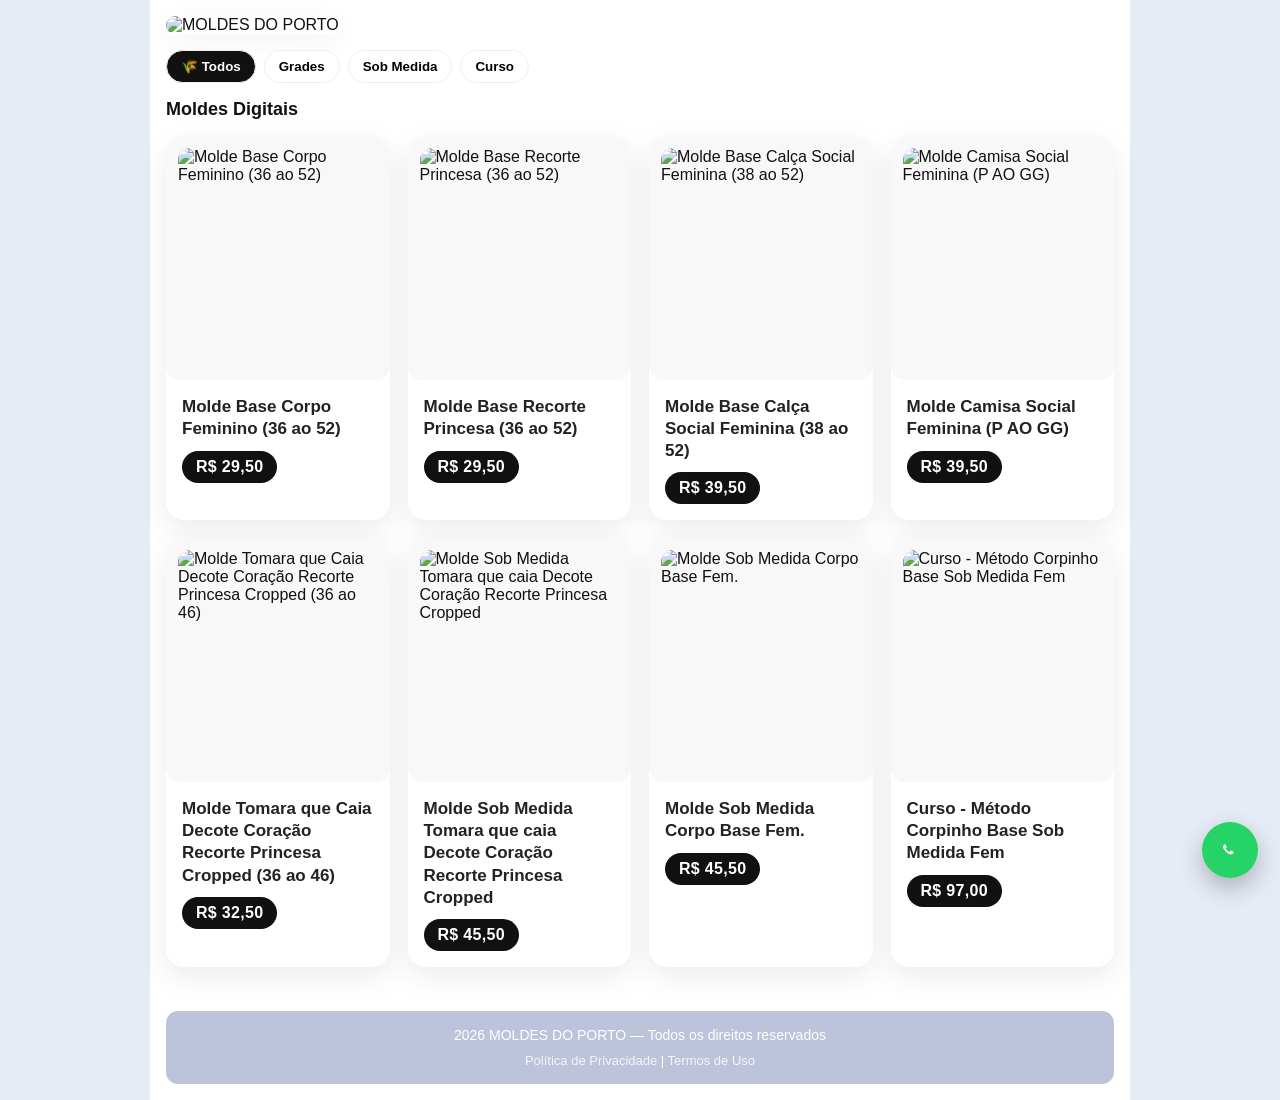
==== index.html @ 5638d552 "Add files via upload" ====
<!DOCTYPE html>
<html lang="pt-BR">
<head>
  <meta charset="utf-8" />
  <meta name="viewport" content="width=device-width,initial-scale=1" />
  <title>MOLDES DO PORTO</title>
  <meta name="description" content="MOLDES DO PORTO — Moda  feminina.">
  <link rel="stylesheet" href="style.css">
</head>

<body>

  <div class="wrap">

    
      
      
      <!-- FACHADA -->
    <header class="fachada" role="banner">
      <img src="imagens/fachada.jpg" class="fachada-img" alt="MOLDES DO PORTO">
    </header>

    <!-- MENU CATEGORIAS -->
    <nav class="menu" role="navigation" aria-label="Categorias">
      <ul>
        <li><button class="menu-btn active" data-cat="all">🌾 Todos</button></li>
        <li><button class="menu-btn" data-cat="Grades">Grades</button></li>
        <li><button class="menu-btn" data-cat="Sob Medida">Sob Medida</button></li>
         <li><button class="menu-btn" data-cat="Curso">Curso</button></li>
        
      </ul>
    </nav>

    

    <!-- LISTAGEM -->
    <main>
      <h2 class="section-title">Moldes Digitais</h2>

      <section id="prodGrid" class="grid"></section>

      <div id="emptyState" class="empty-state" hidden>
        Nenhum produto encontrado.
      </div>

      <nav id="pagination" class="pagination"></nav>
    </main>

    <!-- FOOTER -->
    <footer class="site-footer">

   <span id="ano"></span> MOLDES DO PORTO — Todos os direitos reservados

  <div class="footer-links">
    <a href="politica.html">Política de Privacidade</a>
    <span>|</span>
    <a href="termos.html">Termos de Uso</a>
  </div>

</footer>
  </div>

 
  <!-- BOTÕES FLUTUANTES -->
  
  <button id="waFab" class="whatsapp-fab" aria-label="Abrir WhatsApp">
  <svg viewBox="0 0 32 32" aria-hidden="true">
    <path fill="currentColor"
      d="M19.11 17.53c-.27-.14-1.6-.79-1.85-.88-.25-.09-.43-.14-.61.14-.18.27-.7.88-.86 1.06-.16.18-.32.2-.59.07-.27-.14-1.15-.42-2.18-1.34-.8-.71-1.34-1.6-1.5-1.87-.16-.27-.02-.42.12-.55.13-.13.27-.32.41-.48.14-.16.18-.27.27-.45.09-.18.05-.34-.02-.48-.07-.14-.61-1.48-.84-2.02-.22-.53-.45-.46-.61-.47-.16-.01-.34-.01-.52-.01-.18 0-.48.07-.73.34-.25.27-.96.94-.96 2.3 0 1.36.99 2.67 1.13 2.85.14.18 1.95 2.98 4.73 4.18.66.28 1.17.45 1.57.58.66.21 1.27.18 1.75.11.53-.08 1.6-.65 1.83-1.28.23-.63.23-1.17.16-1.28-.07-.11-.25-.18-.52-.32z"/>
  </svg>
</button>


  <script src="script.js" defer></script>
</body>
</html>
---- style.css ----
:root {
  --bg:#fbfaf8;
  --card:#ffffff;
  --text:#111;
  --muted:#6b6b6b;
  --radius:12px;
  --shadow:0 8px 30px rgba(0,0,0,.06);
  --max:980px;
}

/* RESET */
* { box-sizing:border-box; }
body {
  margin:0;
  font-family: Inter, Arial, sans-serif;
  background:#E5ECF6;
  color:var(--text);
}

/* LAYOUT */
.wrap {
  max-width:var(--max);
  margin:auto;
  padding:16px;
background: #FFFFFF;
}

/* FACHADA */
.fachada-img {
  width:100%;
  max-height:220px;
  object-fit:cover;
  border-radius:var(--radius);
  box-shadow:var(--shadow);
}

/* MENU */
.menu {
  position:sticky;
  top:8px;
  z-index:10;
  margin:12px 0;
}
.menu ul {
  display:flex;
  gap:8px;
  list-style:none;
  padding:0;
  overflow-x:auto;
}
.menu-btn {
  border:1px solid #eee;
  background:#fff;
  padding:8px 14px;
  border-radius:999px;
  cursor:pointer;
  font-weight:600;
}
.menu-btn.active {
  background:#111;
  color:#fff;
}

/* BUSCA */
.controls {
  margin:14px 0;
}
.controls input {
  width:100%;
  padding:10px 14px;
  border-radius:999px;
  border:1px solid #e0e0e0;
}
.result-meta {
  font-size:14px;
  margin-top:6px;
  color:var(--muted);
}

/* GRID */
.section-title {
  font-size:18px;
  margin:16px 0;
}
.grid {
  display:grid;
  grid-template-columns:repeat(auto-fit,minmax(220px,1fr));
  gap:18px;
}
.card {
  background:#fff;
  border-radius:var(--radius);
  box-shadow:var(--shadow);
  overflow:hidden;
  display:flex;
  flex-direction:column;
  cursor:pointer;
}
.card img {
  width:100%;
  height:160px;
  object-fit:cover;
}
.card-body {
  padding:12px;
}
.price {
  color:var(--muted);
  font-weight:700;
}

/* PAGINAÇÃO */
.pagination {
  display:flex;
  justify-content:center;
  gap:8px;
  margin:20px 0;
}
.page-btn {
  padding:8px 12px;
  border-radius:8px;
  border:1px solid #eee;
  background:#fff;
  cursor:pointer;
}
.page-btn.active {
  background:#111;
  color:#fff;
}

/* FOOTER */
.site-footer {
  text-align:center;
  font-size:14px;
  padding:16px 0;
  color:#fff;
  background:#BCC3DB;
  border-radius:var(--radius);
  margin-top:24px;
}

/* CARRINHO */
.cart-panel {
  position:fixed;
  top:0;
  right:0;
  width:360px;
  max-width:100%;
  height:100vh;
  background:#fff;
  box-shadow:-10px 0 30px rgba(0,0,0,.15);
  padding:16px;
  transform:translateX(100%);
  transition:.3s;
  z-index:999;
}
.cart-panel[aria-hidden="false"] {
  transform:translateX(0);
}
.close-cart {
  position:absolute;
  top:10px;
  right:10px;
  background:none;
  border:none;
  font-size:22px;
  cursor:pointer;
}
.cart-items {
  margin-top:40px;
}
.cart-footer {
  margin-top:auto;
}
.cart-count {
  background:red;
  color:#fff;
  border-radius:50%;
  padding:2px 6px;
  font-size:12px;
}

/* BOTÕES FLUTUANTES */
.whatsapp-fab {
  position:fixed;
  right:18px;
  bottom:18px;
  width:64px;
  height:64px;
  border-radius:50%;
  border:none;
  background:#25d366;
  font-size:26px;
  cursor:pointer;
}
.cart-fab {
  position:fixed;
  right:22px;
  bottom:100px;
  width:56px;
  height:56px;
  border-radius:50%;
  border:none;
  background:#111;
  color:#fff;
  cursor:pointer;
}

/* MOBILE */
@media(max-width:600px){
  .fachada-img{max-height:160px;}
}

/* =========================
   PÁGINA DO PRODUTO
   ========================= */

.product-page {
  display: grid;
  grid-template-columns: minmax(0, 520px) 1fr;
  gap: 40px;
  background: #fff;
  padding: 32px;
  border-radius: 16px;
  box-shadow: 0 12px 40px rgba(0,0,0,0.06);
}

/* GALERIA */
.product-gallery {
  width: 100%;
}

.zoom-wrapper {
  width: 100%;
  max-height: 520px;
  overflow: hidden;
  border-radius: 14px;
  background: #f6f6f6;
  display: flex;
  align-items: center;
  justify-content: center;
}

.zoom-wrapper img {
  width: 100%;
  height: 100%;
  object-fit: contain;
  cursor: zoom-in;
}

/* MINIATURAS */
.mini-thumbs {
  display: flex;
  gap: 10px;
  margin-top: 12px;
}

.mini-thumbs img {
  width: 70px;
  height: 70px;
  object-fit: cover;
  border-radius: 10px;
  cursor: pointer;
  opacity: 0.7;
  border: 2px solid transparent;
}

.mini-thumbs img.active {
  opacity: 1;
  border-color: #000;
}

/* INFO DO PRODUTO */
.product-info h1 {
  font-size: 20px;
  margin-bottom: 10px;
}

.price-row {
  display: flex;
  align-items: center;
  gap: 12px;
  margin-bottom: 14px;
}

.price-current {
  font-size: 20px;
  font-weight: 800;
}

.product-info p {
  line-height: 1.5;
  margin-bottom: 15px;
    text-align: justify;
}

/* RESPONSIVO */
@media (max-width: 900px) {
  .product-page {
    grid-template-columns: 1fr;
    padding: 20px;
  }

  .zoom-wrapper {
    max-height: 350px;
  }

  .mini-thumbs {
    justify-content: center;
  }
}

.zoom-wrapper img {
  transition: transform .45s ease, filter .45s ease;
}

.zoom-wrapper:hover img {
  transform: scale(1.06);
  filter: brightness(1.05);
}

.mini-thumbs img {
  transition: transform .25s ease, box-shadow .25s ease, opacity .25s ease;
}

.mini-thumbs img:hover {
  transform: translateY(-4px) scale(1.05);
  box-shadow: 0 10px 20px rgba(0,0,0,.15);
  opacity: 1;
}

.btn {
    background:#111;

  color: #fff;
  padding: 14px 22px;
  border-radius: 999px;
  border: none;
  font-weight: 600;
  cursor: pointer;
  transition: transform .3s ease, box-shadow .3s ease, background .3s ease;
  box-shadow: 0 10px 25px rgba(0,0,0,.25);
}
.btn:hover {
  transform: translateY(-3px);
  box-shadow: 0 16px 35px rgba(0,0,0,.35);
    background:linear-gradient(135deg,#1f7a4d,#0f5132);

}
.btn:active {
  transform: translateY(1px) scale(.98);
  box-shadow: 0 6px 15px rgba(0,0,0,.25);
}
.whatsapp-fab {
  position: fixed;
  right: 22px;
  bottom: 22px;
  width: 62px;
  height: 62px;
  border-radius: 50%;
  background: linear-gradient(135deg, #25D366, #1ebe5d);
  color: #fff;
  border: none;
  display: flex;
  align-items: center;
  justify-content: center;
  cursor: pointer;
  box-shadow: 0 12px 30px rgba(0,0,0,.35);
  transition: transform .3s ease, box-shadow .3s ease;
  z-index: 999;
}

.whatsapp-fab svg {
  width: 30px;
  height: 30px;
}

.whatsapp-fab:hover {
  transform: translateY(-4px) scale(1.05);
  box-shadow: 0 18px 40px rgba(0,0,0,.45);
}

.whatsapp-fab:active {
  transform: scale(.95);
}
.zoom-wrapper {
  cursor: zoom-in;
}
.zoom-wrapper img {
  pointer-events: auto;
}
.zoom-wrapper::after {
  content: "🔍";
  position: absolute;
  right: 14px;
  bottom: 14px;
  background: rgba(0,0,0,.6);
  color: #fff;
  padding: 6px 8px;
  border-radius: 50%;
  font-size: 14px;
  opacity: 0;
  transition: opacity .2s ease;
}

.zoom-wrapper:hover::after {
  opacity: 1;
}

.zoom-wrapper {
  overflow: visible; /* importante */
}

#mainProductImg {
  cursor: zoom-in;
  user-select: none;
}

#waFab {
  width:56px;
  height:56px;
  border-radius:50%;
  background:#25D366;
  display:flex;
  align-items:center;
  justify-content:center;
  font-size:26px;
  box-shadow:0 10px 25px rgba(0,0,0,.25);
  transition:transform .2s ease, box-shadow .2s ease;
}

#waFab:hover {
  transform:scale(1.08);
  box-shadow:0 16px 40px rgba(0,0,0,.35);
}
/* ===== ZOOM POR HOVER (DESKTOP) ===== */
.zoom-hover {
  position: relative;
  overflow: hidden;
  cursor: zoom-in;
}

.zoom-hover img {
  width: 100%;
  transition: transform .35s ease-out;
  will-change: transform;
}



@media (hover: hover) and (pointer: fine) {
  .zoom-hover:hover img {
    transform: scale(2);
  }
}
/* =========================
   CARD PRODUTO PREMIUM
========================= */

.card {
  background:#fff;
  border-radius:18px;
  overflow:hidden;
  box-shadow:0 10px 30px rgba(0,0,0,.08);
  transition:.25s ease;
}


.card:hover {
  transform:translateY(-5px);
  box-shadow:0 18px 40px rgba(0,0,0,.14);
}


.card-link {
  text-decoration:none !important;
  color:inherit !important;
}



/* imagem */

.card .zoom-wrapper {
  background:#f8f8f8;
  padding:12px;
}


.card img {
  width:100%;
  height:220px;
  object-fit:contain;
  border-radius:12px;
}



/* corpo */

.card-body {

  padding:16px;

  display:flex;
  flex-direction:column;
  gap:10px;

}



/* nome do molde */

.card-body strong {

  font-size:17px;
  line-height:1.3;

  color:#222;

  font-weight:700;

  min-height:45px;

}



/* preço */

.price {

  display:inline-flex;
  width:max-content;

  background:#111;
  color:white;

  padding:7px 14px;

  border-radius:30px;

  font-size:16px;

  font-weight:700;

  letter-spacing:.3px;

}



/* remove azul do link */

.card a,
.card a:visited {

 color:#222;
 text-decoration:none;

}
.footer-links {

  margin-top:10px;
  font-size:13px;

}


.footer-links a {

  color:#fff;
  text-decoration:none;
  opacity:.85;

}


.footer-links a:hover {

  opacity:1;
  text-decoration:underline;

}
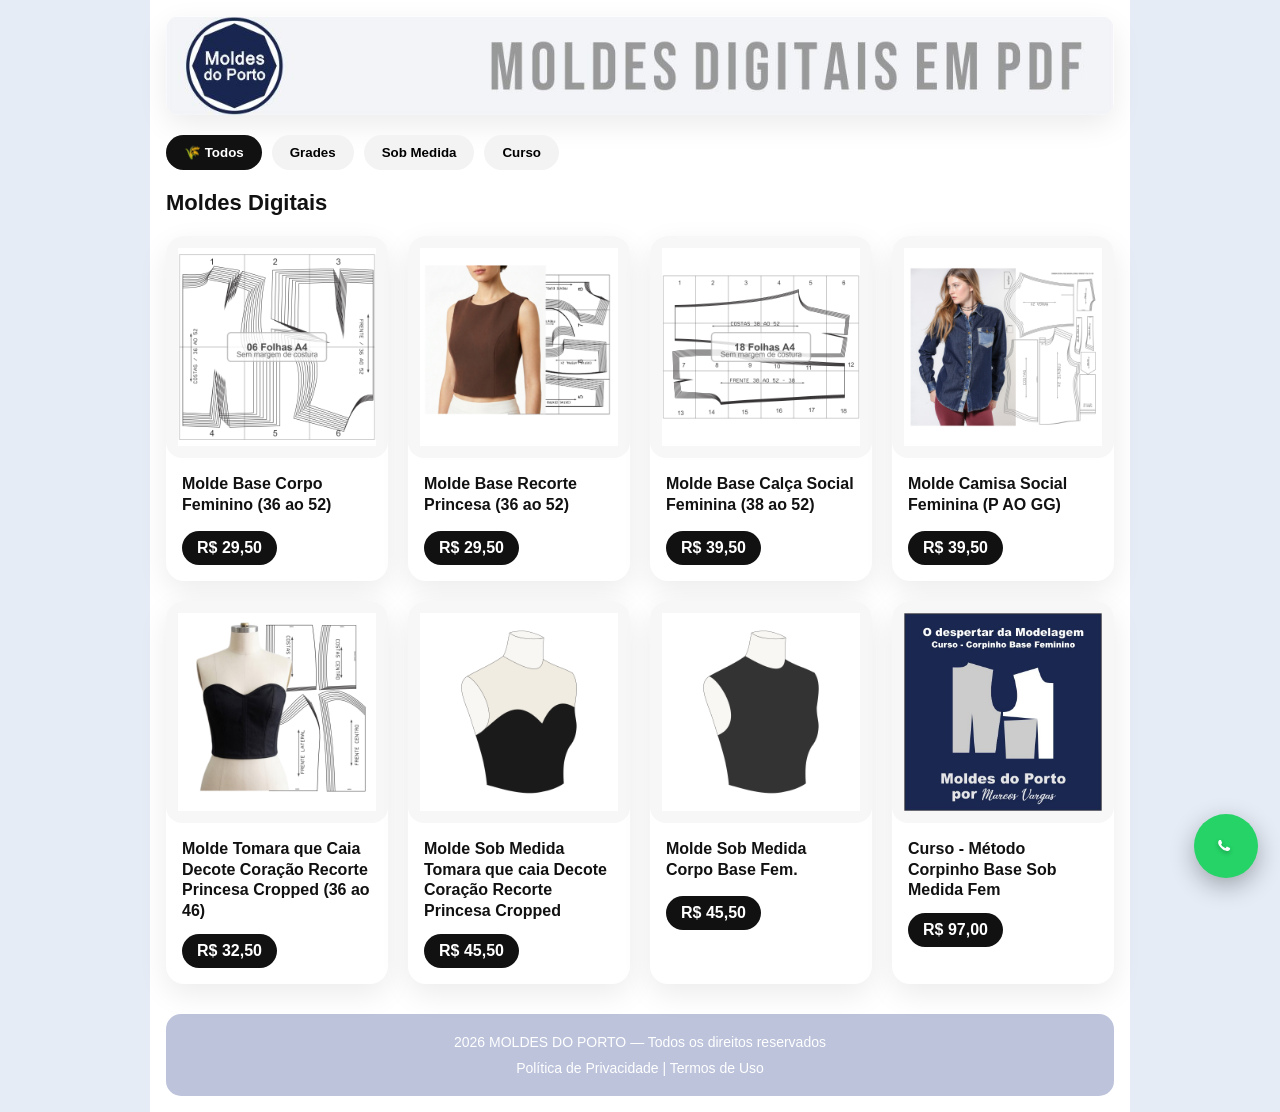
==== commit a71024c9: "Add files via upload" ====
--- a/index.html
+++ b/index.html
@@ -63,13 +63,17 @@
  
   <!-- BOTÕES FLUTUANTES -->
   
-  <button id="waFab" class="whatsapp-fab" aria-label="Abrir WhatsApp">
-  <svg viewBox="0 0 32 32" aria-hidden="true">
-    <path fill="currentColor"
-      d="M19.11 17.53c-.27-.14-1.6-.79-1.85-.88-.25-.09-.43-.14-.61.14-.18.27-.7.88-.86 1.06-.16.18-.32.2-.59.07-.27-.14-1.15-.42-2.18-1.34-.8-.71-1.34-1.6-1.5-1.87-.16-.27-.02-.42.12-.55.13-.13.27-.32.41-.48.14-.16.18-.27.27-.45.09-.18.05-.34-.02-.48-.07-.14-.61-1.48-.84-2.02-.22-.53-.45-.46-.61-.47-.16-.01-.34-.01-.52-.01-.18 0-.48.07-.73.34-.25.27-.96.94-.96 2.3 0 1.36.99 2.67 1.13 2.85.14.18 1.95 2.98 4.73 4.18.66.28 1.17.45 1.57.58.66.21 1.27.18 1.75.11.53-.08 1.6-.65 1.83-1.28.23-.63.23-1.17.16-1.28-.07-.11-.25-.18-.52-.32z"/>
-  </svg>
+ <button id="waFab" class="whatsapp-fab" aria-label="Abrir WhatsApp">
+
+<svg viewBox="0 0 32 32" aria-hidden="true">
+
+<path 
+fill="#ffffff"
+d="M19.11 17.53c-.27-.14-1.6-.79-1.85-.88-.25-.09-.43-.14-.61.14-.18.27-.7.88-.86 1.06-.16.18-.32.2-.59.07-.27-.14-1.15-.42-2.18-1.34-.8-.71-1.34-1.6-1.5-1.87-.16-.27-.02-.42.12-.55.13-.13.27-.32.41-.48.14-.16.18-.27.27-.45.09-.18.05-.34-.02-.48-.07-.14-.61-1.48-.84-2.02-.22-.53-.45-.46-.61-.47-.16-.01-.34-.01-.52-.01-.18 0-.48.07-.73.34-.25.27-.96.94-.96 2.3 0 1.36.99 2.67 1.13 2.85.14.18 1.95 2.98 4.73 4.18.66.28 1.17.45 1.57.58.66.21 1.27.18 1.75.11.53-.08 1.6-.65 1.83-1.28.23-.63.23-1.17.16-1.28-.07-.11-.25-.18-.52-.32z"/>
+
+</svg>
+
 </button>
-
 
   <script src="script.js" defer></script>
 </body>
--- a/style.css
+++ b/style.css
@@ -1,585 +1,617 @@
-:root {
-  --bg:#fbfaf8;
-  --card:#ffffff;
-  --text:#111;
-  --muted:#6b6b6b;
-  --radius:12px;
-  --shadow:0 8px 30px rgba(0,0,0,.06);
-  --max:980px;
-}
-
-/* RESET */
-* { box-sizing:border-box; }
-body {
-  margin:0;
-  font-family: Inter, Arial, sans-serif;
-  background:#E5ECF6;
-  color:var(--text);
-}
-
-/* LAYOUT */
-.wrap {
-  max-width:var(--max);
-  margin:auto;
-  padding:16px;
-background: #FFFFFF;
-}
-
-/* FACHADA */
-.fachada-img {
-  width:100%;
-  max-height:220px;
-  object-fit:cover;
-  border-radius:var(--radius);
-  box-shadow:var(--shadow);
-}
-
-/* MENU */
-.menu {
-  position:sticky;
-  top:8px;
-  z-index:10;
-  margin:12px 0;
-}
-.menu ul {
-  display:flex;
-  gap:8px;
-  list-style:none;
-  padding:0;
-  overflow-x:auto;
-}
-.menu-btn {
-  border:1px solid #eee;
-  background:#fff;
-  padding:8px 14px;
-  border-radius:999px;
-  cursor:pointer;
-  font-weight:600;
-}
-.menu-btn.active {
-  background:#111;
-  color:#fff;
-}
-
-/* BUSCA */
-.controls {
-  margin:14px 0;
-}
-.controls input {
-  width:100%;
-  padding:10px 14px;
-  border-radius:999px;
-  border:1px solid #e0e0e0;
-}
-.result-meta {
-  font-size:14px;
-  margin-top:6px;
-  color:var(--muted);
-}
-
-/* GRID */
-.section-title {
-  font-size:18px;
-  margin:16px 0;
-}
-.grid {
-  display:grid;
-  grid-template-columns:repeat(auto-fit,minmax(220px,1fr));
-  gap:18px;
-}
-.card {
-  background:#fff;
-  border-radius:var(--radius);
-  box-shadow:var(--shadow);
-  overflow:hidden;
-  display:flex;
-  flex-direction:column;
-  cursor:pointer;
-}
-.card img {
-  width:100%;
-  height:160px;
-  object-fit:cover;
-}
-.card-body {
-  padding:12px;
-}
-.price {
-  color:var(--muted);
-  font-weight:700;
-}
-
-/* PAGINAÇÃO */
-.pagination {
-  display:flex;
-  justify-content:center;
-  gap:8px;
-  margin:20px 0;
-}
-.page-btn {
-  padding:8px 12px;
-  border-radius:8px;
-  border:1px solid #eee;
-  background:#fff;
-  cursor:pointer;
-}
-.page-btn.active {
-  background:#111;
-  color:#fff;
-}
-
-/* FOOTER */
-.site-footer {
-  text-align:center;
-  font-size:14px;
-  padding:16px 0;
-  color:#fff;
-  background:#BCC3DB;
-  border-radius:var(--radius);
-  margin-top:24px;
-}
-
-/* CARRINHO */
-.cart-panel {
-  position:fixed;
-  top:0;
-  right:0;
-  width:360px;
-  max-width:100%;
-  height:100vh;
-  background:#fff;
-  box-shadow:-10px 0 30px rgba(0,0,0,.15);
-  padding:16px;
-  transform:translateX(100%);
-  transition:.3s;
-  z-index:999;
-}
-.cart-panel[aria-hidden="false"] {
-  transform:translateX(0);
-}
-.close-cart {
-  position:absolute;
-  top:10px;
-  right:10px;
-  background:none;
-  border:none;
-  font-size:22px;
-  cursor:pointer;
-}
-.cart-items {
-  margin-top:40px;
-}
-.cart-footer {
-  margin-top:auto;
-}
-.cart-count {
-  background:red;
-  color:#fff;
-  border-radius:50%;
-  padding:2px 6px;
-  font-size:12px;
-}
-
-/* BOTÕES FLUTUANTES */
-.whatsapp-fab {
-  position:fixed;
-  right:18px;
-  bottom:18px;
-  width:64px;
-  height:64px;
-  border-radius:50%;
-  border:none;
-  background:#25d366;
-  font-size:26px;
-  cursor:pointer;
-}
-.cart-fab {
-  position:fixed;
-  right:22px;
-  bottom:100px;
-  width:56px;
-  height:56px;
-  border-radius:50%;
-  border:none;
-  background:#111;
-  color:#fff;
-  cursor:pointer;
-}
-
-/* MOBILE */
+/* =========================
+   RESET
+========================= */
+
+*{
+ box-sizing:border-box;
+}
+
+body{
+ margin:0;
+ font-family:Arial, Helvetica, sans-serif;
+ background:#E5ECF6;
+ color:#111;
+}
+
+
+.wrap{
+ max-width:980px;
+ margin:auto;
+ padding:16px;
+ background:#fff;
+}
+
+
+
+/* =========================
+   FACHADA
+========================= */
+
+.fachada-img{
+
+ width:100%;
+ height:auto;
+ max-height:220px;
+ object-fit:cover;
+
+ border-radius:14px;
+
+ box-shadow:
+ 0 10px 30px rgba(0,0,0,.08);
+
+}
+
+
+
+/* =========================
+   MENU
+========================= */
+
+
+.menu{
+ position:sticky;
+ top:10px;
+ z-index:10;
+ margin:15px 0;
+}
+
+
+.menu ul{
+
+ display:flex;
+ gap:10px;
+
+ list-style:none;
+ padding:0;
+
+ overflow-x:auto;
+
+}
+
+
+.menu-btn{
+
+ border:0;
+ background:#f3f3f3;
+
+ padding:10px 18px;
+
+ border-radius:30px;
+
+ cursor:pointer;
+
+ font-weight:bold;
+
+ white-space:nowrap;
+
+}
+
+
+.menu-btn.active{
+
+ background:#111;
+ color:white;
+
+}
+
+
+
+/* =========================
+   TITULO
+========================= */
+
+
+.section-title{
+
+ font-size:22px;
+ margin:20px 0;
+
+}
+
+
+
+/* =========================
+   GRID PRODUTOS
+========================= */
+
+
+.grid{
+
+ display:grid;
+
+ grid-template-columns:
+ repeat(auto-fit,minmax(220px,1fr));
+
+ gap:20px;
+
+}
+
+
+
+.card{
+
+ background:white;
+
+ border-radius:18px;
+
+ overflow:hidden;
+
+ box-shadow:
+ 0 10px 30px rgba(0,0,0,.08);
+
+ transition:.25s;
+
+}
+
+
+
+.card:hover{
+
+ transform:translateY(-5px);
+
+}
+
+
+
+.card-link{
+
+ text-decoration:none;
+
+ color:#111;
+
+}
+
+
+
+.card img{
+
+ width:100%;
+ height:220px;
+
+ object-fit:contain;
+
+ background:#f7f7f7;
+
+ padding:12px;
+
+}
+
+
+
+.card-body{
+
+ padding:16px;
+
+}
+
+
+
+.card-body strong{
+
+ display:block;
+
+ font-size:16px;
+
+ line-height:1.3;
+
+ min-height:45px;
+
+}
+
+
+
+.price{
+
+ display:inline-block;
+
+ margin-top:12px;
+
+ background:#111;
+
+ color:#fff;
+
+ padding:8px 15px;
+
+ border-radius:30px;
+
+ font-weight:bold;
+
+}
+
+
+
+/* =========================
+   PAGINA PRODUTO
+========================= */
+
+
+.product-page{
+
+ display:grid;
+
+ grid-template-columns:
+ minmax(0,520px) 1fr;
+
+ gap:35px;
+
+ background:white;
+
+ padding:25px;
+
+ border-radius:18px;
+
+}
+
+
+
+.product-gallery{
+
+ width:100%;
+
+}
+
+
+
+.zoom-wrapper{
+
+ width:100%;
+
+ max-height:520px;
+
+ overflow:hidden;
+
+ background:#f6f6f6;
+
+ border-radius:16px;
+
+ display:flex;
+
+ align-items:center;
+
+ justify-content:center;
+
+}
+
+
+
+.zoom-wrapper img{
+
+ width:100%;
+
+ height:auto;
+
+ max-height:520px;
+
+ object-fit:contain;
+
+ transition:.3s;
+
+}
+
+
+
+.product-info h1{
+
+ font-size:22px;
+
+}
+
+
+
+.product-info p{
+
+ line-height:1.6;
+
+ text-align:justify;
+
+}
+
+
+
+.price-current{
+
+ font-size:24px;
+
+ font-weight:bold;
+
+ margin:15px 0;
+
+}
+
+
+
+/* =========================
+   MINIATURAS
+========================= */
+
+
+.mini-thumbs{
+
+ display:flex;
+
+ gap:10px;
+
+ flex-wrap:wrap;
+
+ margin-top:15px;
+
+}
+
+
+
+.mini-thumbs img{
+
+ width:70px;
+
+ height:70px;
+
+ object-fit:cover;
+
+ border-radius:10px;
+
+ cursor:pointer;
+
+ border:2px solid transparent;
+
+}
+
+
+
+.mini-thumbs img.active{
+
+ border-color:#111;
+
+}
+
+
+
+/* =========================
+   BOTAO
+========================= */
+
+
+.btn{
+
+ border:0;
+
+ background:#111;
+
+ color:white;
+
+ padding:14px 25px;
+
+ border-radius:30px;
+
+ font-size:16px;
+
+ font-weight:bold;
+
+ cursor:pointer;
+
+ transition:.25s;
+
+}
+
+
+
+.btn:hover{
+
+ background:#1f7a4d;
+
+ transform:translateY(-3px);
+
+}
+
+
+
+
+/* =========================
+   WHATSAPP FLUTUANTE PREMIUM
+========================= */
+
+.whatsapp-fab{
+
+ position:fixed;
+
+ right:22px;
+ bottom:22px;
+
+ width:64px;
+ height:64px;
+
+ border-radius:50%;
+
+ border:none;
+
+ background:#25D366;
+
+ color:white;
+
+ display:flex;
+
+ align-items:center;
+ justify-content:center;
+
+ cursor:pointer;
+
+ box-shadow:
+ 0 8px 25px rgba(0,0,0,.30);
+
+ z-index:999;
+
+ transition:.25s ease;
+
+}
+
+
+
+.whatsapp-fab svg{
+
+ width:34px;
+ height:34px;
+
+ filter:
+ drop-shadow(0 2px 2px rgba(0,0,0,.25));
+
+}
+
+
+
+.whatsapp-fab:hover{
+
+ transform:
+ translateY(-5px)
+ scale(1.08);
+
+ box-shadow:
+ 0 15px 35px rgba(0,0,0,.35);
+
+}
+
+
+
+.whatsapp-fab:active{
+
+ transform:
+ scale(.95);
+
+}
+
+
+
+/* animação discreta */
+
+@keyframes pulseWhats{
+
+0%{
+ box-shadow:
+ 0 0 0 0 rgba(37,211,102,.45);
+}
+
+
+70%{
+ box-shadow:
+ 0 0 0 14px rgba(37,211,102,0);
+}
+
+
+100%{
+ box-shadow:
+ 0 0 0 0 rgba(37,211,102,0);
+}
+
+}
+
+
+
+/* =========================
+   FOOTER
+========================= */
+
+
+.site-footer{
+
+ margin-top:30px;
+
+ text-align:center;
+
+ padding:20px;
+
+ background:#BCC3DB;
+
+ border-radius:15px;
+
+ color:white;
+
+ font-size:14px;
+
+}
+
+
+
+.footer-links{
+
+ margin-top:10px;
+
+}
+
+
+
+.footer-links a{
+
+ color:white;
+
+ text-decoration:none;
+
+}
+
+
+
+
+/* =========================
+   MOBILE
+========================= */
+
+
+@media(max-width:900px){
+
+
+.product-page{
+
+ grid-template-columns:1fr;
+
+ padding:15px;
+
+}
+
+
+.zoom-wrapper{
+
+ max-height:320px;
+
+}
+
+
+.zoom-wrapper img{
+
+ max-height:320px;
+
+}
+
+
+}
+
+
+
 @media(max-width:600px){
-  .fachada-img{max-height:160px;}
-}
-
-/* =========================
-   PÁGINA DO PRODUTO
-   ========================= */
-
-.product-page {
-  display: grid;
-  grid-template-columns: minmax(0, 520px) 1fr;
-  gap: 40px;
-  background: #fff;
-  padding: 32px;
-  border-radius: 16px;
-  box-shadow: 0 12px 40px rgba(0,0,0,0.06);
-}
-
-/* GALERIA */
-.product-gallery {
-  width: 100%;
-}
-
-.zoom-wrapper {
-  width: 100%;
-  max-height: 520px;
-  overflow: hidden;
-  border-radius: 14px;
-  background: #f6f6f6;
-  display: flex;
-  align-items: center;
-  justify-content: center;
-}
-
-.zoom-wrapper img {
-  width: 100%;
-  height: 100%;
-  object-fit: contain;
-  cursor: zoom-in;
-}
-
-/* MINIATURAS */
-.mini-thumbs {
-  display: flex;
-  gap: 10px;
-  margin-top: 12px;
-}
-
-.mini-thumbs img {
-  width: 70px;
-  height: 70px;
-  object-fit: cover;
-  border-radius: 10px;
-  cursor: pointer;
-  opacity: 0.7;
-  border: 2px solid transparent;
-}
-
-.mini-thumbs img.active {
-  opacity: 1;
-  border-color: #000;
-}
-
-/* INFO DO PRODUTO */
-.product-info h1 {
-  font-size: 20px;
-  margin-bottom: 10px;
-}
-
-.price-row {
-  display: flex;
-  align-items: center;
-  gap: 12px;
-  margin-bottom: 14px;
-}
-
-.price-current {
-  font-size: 20px;
-  font-weight: 800;
-}
-
-.product-info p {
-  line-height: 1.5;
-  margin-bottom: 15px;
-    text-align: justify;
-}
-
-/* RESPONSIVO */
-@media (max-width: 900px) {
-  .product-page {
-    grid-template-columns: 1fr;
-    padding: 20px;
-  }
-
-  .zoom-wrapper {
-    max-height: 350px;
-  }
-
-  .mini-thumbs {
-    justify-content: center;
-  }
-}
-
-.zoom-wrapper img {
-  transition: transform .45s ease, filter .45s ease;
-}
-
-.zoom-wrapper:hover img {
-  transform: scale(1.06);
-  filter: brightness(1.05);
-}
-
-.mini-thumbs img {
-  transition: transform .25s ease, box-shadow .25s ease, opacity .25s ease;
-}
-
-.mini-thumbs img:hover {
-  transform: translateY(-4px) scale(1.05);
-  box-shadow: 0 10px 20px rgba(0,0,0,.15);
-  opacity: 1;
-}
-
-.btn {
-    background:#111;
-
-  color: #fff;
-  padding: 14px 22px;
-  border-radius: 999px;
-  border: none;
-  font-weight: 600;
-  cursor: pointer;
-  transition: transform .3s ease, box-shadow .3s ease, background .3s ease;
-  box-shadow: 0 10px 25px rgba(0,0,0,.25);
-}
-.btn:hover {
-  transform: translateY(-3px);
-  box-shadow: 0 16px 35px rgba(0,0,0,.35);
-    background:linear-gradient(135deg,#1f7a4d,#0f5132);
-
-}
-.btn:active {
-  transform: translateY(1px) scale(.98);
-  box-shadow: 0 6px 15px rgba(0,0,0,.25);
-}
-.whatsapp-fab {
-  position: fixed;
-  right: 22px;
-  bottom: 22px;
-  width: 62px;
-  height: 62px;
-  border-radius: 50%;
-  background: linear-gradient(135deg, #25D366, #1ebe5d);
-  color: #fff;
-  border: none;
-  display: flex;
-  align-items: center;
-  justify-content: center;
-  cursor: pointer;
-  box-shadow: 0 12px 30px rgba(0,0,0,.35);
-  transition: transform .3s ease, box-shadow .3s ease;
-  z-index: 999;
-}
-
-.whatsapp-fab svg {
-  width: 30px;
-  height: 30px;
-}
-
-.whatsapp-fab:hover {
-  transform: translateY(-4px) scale(1.05);
-  box-shadow: 0 18px 40px rgba(0,0,0,.45);
-}
-
-.whatsapp-fab:active {
-  transform: scale(.95);
-}
-.zoom-wrapper {
-  cursor: zoom-in;
-}
-.zoom-wrapper img {
-  pointer-events: auto;
-}
-.zoom-wrapper::after {
-  content: "🔍";
-  position: absolute;
-  right: 14px;
-  bottom: 14px;
-  background: rgba(0,0,0,.6);
-  color: #fff;
-  padding: 6px 8px;
-  border-radius: 50%;
-  font-size: 14px;
-  opacity: 0;
-  transition: opacity .2s ease;
-}
-
-.zoom-wrapper:hover::after {
-  opacity: 1;
-}
-
-.zoom-wrapper {
-  overflow: visible; /* importante */
-}
-
-#mainProductImg {
-  cursor: zoom-in;
-  user-select: none;
-}
-
-#waFab {
-  width:56px;
-  height:56px;
-  border-radius:50%;
-  background:#25D366;
-  display:flex;
-  align-items:center;
-  justify-content:center;
-  font-size:26px;
-  box-shadow:0 10px 25px rgba(0,0,0,.25);
-  transition:transform .2s ease, box-shadow .2s ease;
-}
-
-#waFab:hover {
-  transform:scale(1.08);
-  box-shadow:0 16px 40px rgba(0,0,0,.35);
-}
-/* ===== ZOOM POR HOVER (DESKTOP) ===== */
-.zoom-hover {
-  position: relative;
-  overflow: hidden;
-  cursor: zoom-in;
-}
-
-.zoom-hover img {
-  width: 100%;
-  transition: transform .35s ease-out;
-  will-change: transform;
-}
-
-
-
-@media (hover: hover) and (pointer: fine) {
-  .zoom-hover:hover img {
-    transform: scale(2);
-  }
-}
-/* =========================
-   CARD PRODUTO PREMIUM
-========================= */
-
-.card {
-  background:#fff;
-  border-radius:18px;
-  overflow:hidden;
-  box-shadow:0 10px 30px rgba(0,0,0,.08);
-  transition:.25s ease;
-}
-
-
-.card:hover {
-  transform:translateY(-5px);
-  box-shadow:0 18px 40px rgba(0,0,0,.14);
-}
-
-
-.card-link {
-  text-decoration:none !important;
-  color:inherit !important;
-}
-
-
-
-/* imagem */
-
-.card .zoom-wrapper {
-  background:#f8f8f8;
-  padding:12px;
-}
-
-
-.card img {
-  width:100%;
-  height:220px;
-  object-fit:contain;
-  border-radius:12px;
-}
-
-
-
-/* corpo */
-
-.card-body {
-
-  padding:16px;
-
-  display:flex;
-  flex-direction:column;
-  gap:10px;
-
-}
-
-
-
-/* nome do molde */
-
-.card-body strong {
-
-  font-size:17px;
-  line-height:1.3;
-
-  color:#222;
-
-  font-weight:700;
-
-  min-height:45px;
-
-}
-
-
-
-/* preço */
-
-.price {
-
-  display:inline-flex;
-  width:max-content;
-
-  background:#111;
-  color:white;
-
-  padding:7px 14px;
-
-  border-radius:30px;
-
-  font-size:16px;
-
-  font-weight:700;
-
-  letter-spacing:.3px;
-
-}
-
-
-
-/* remove azul do link */
-
-.card a,
-.card a:visited {
-
- color:#222;
- text-decoration:none;
-
-}
-.footer-links {
-
-  margin-top:10px;
-  font-size:13px;
-
-}
-
-
-.footer-links a {
-
-  color:#fff;
-  text-decoration:none;
-  opacity:.85;
-
-}
-
-
-.footer-links a:hover {
-
-  opacity:1;
-  text-decoration:underline;
+
+
+.wrap{
+
+ padding:10px;
+
+}
+
+
+.fachada-img{
+
+ max-height:160px;
+
+}
+
+
+.card img{
+
+ height:180px;
+
+}
+
+
+.product-info h1{
+
+ font-size:18px;
+
+}
+
 
 }
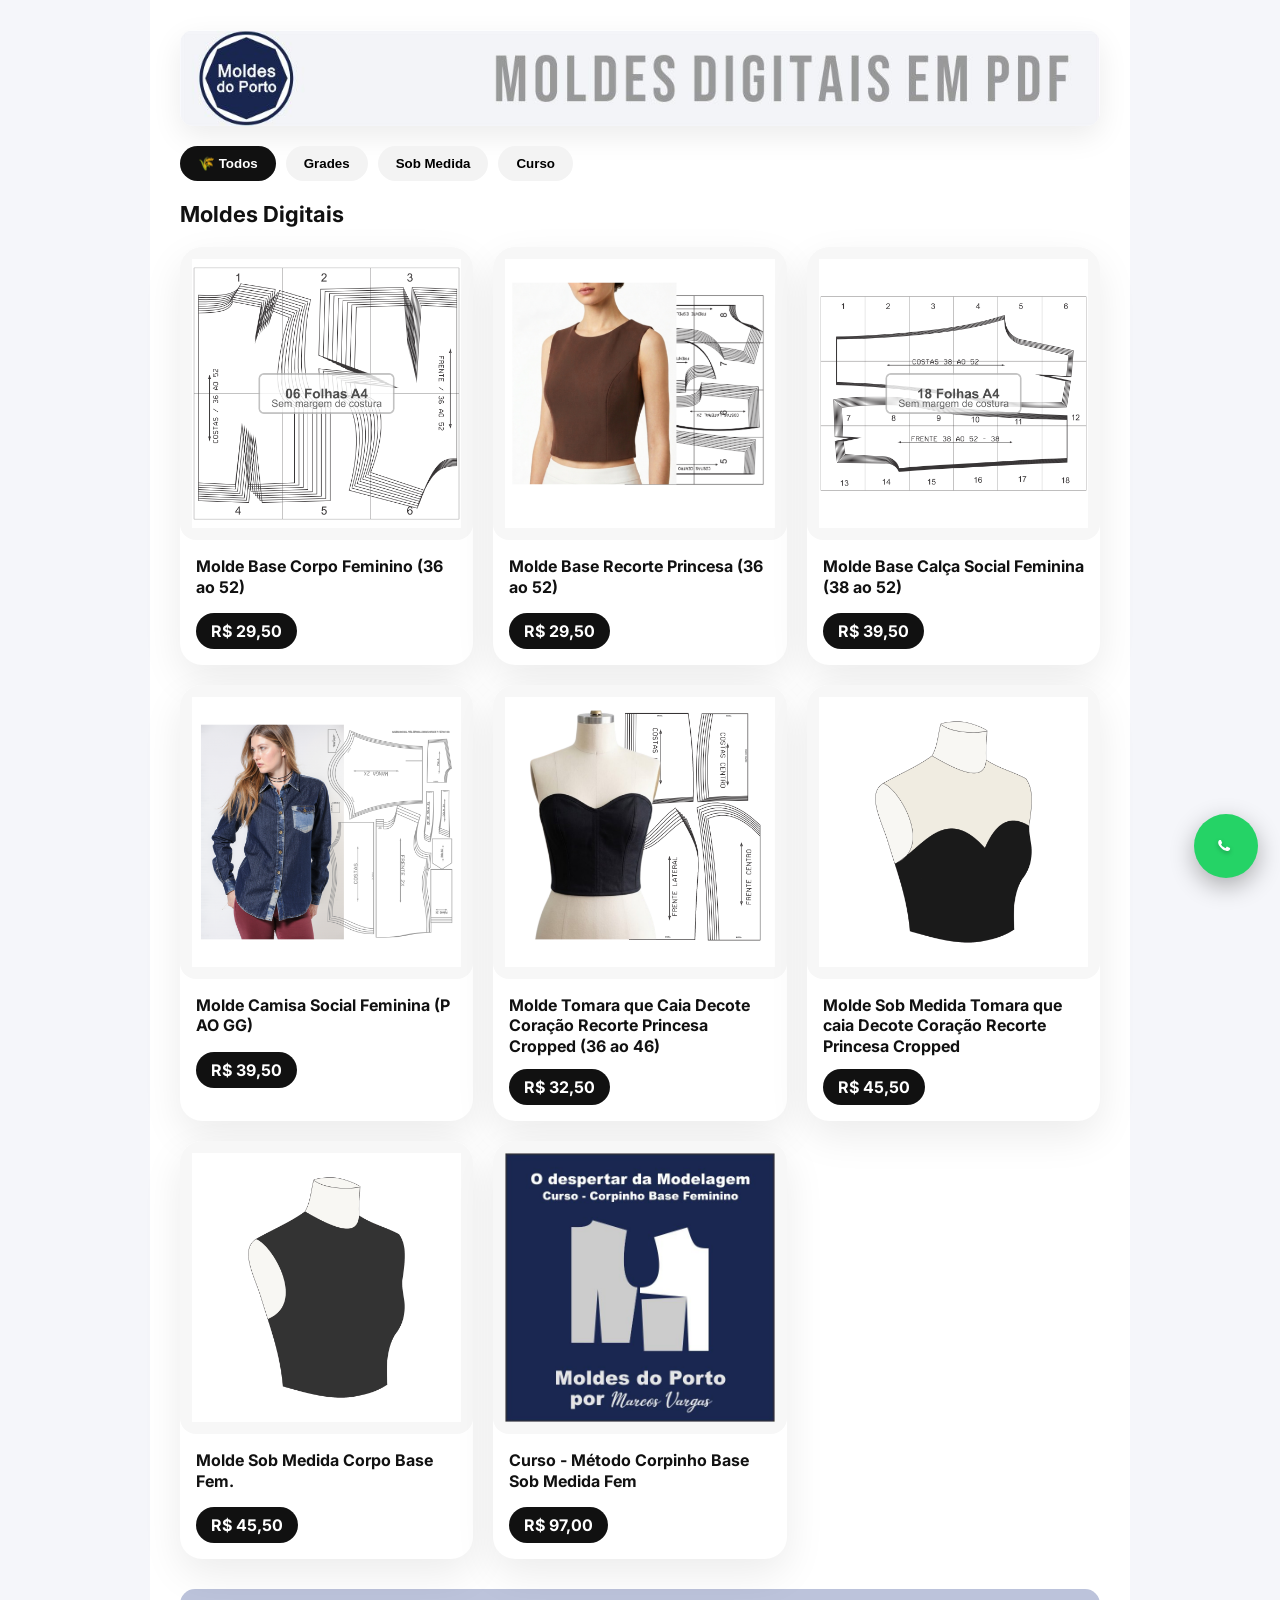
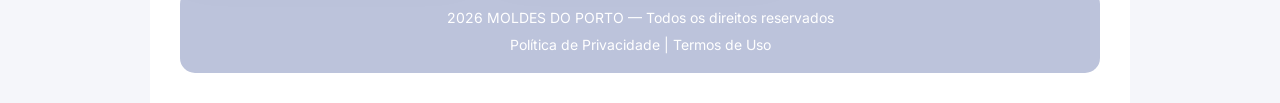
==== commit eb3cb552: "Add files via upload" ====
--- a/index.html
+++ b/index.html
@@ -6,6 +6,7 @@
   <title>MOLDES DO PORTO</title>
   <meta name="description" content="MOLDES DO PORTO — Moda  feminina.">
   <link rel="stylesheet" href="style.css">
+    <link href="https://fonts.googleapis.com/css2?family=Inter:wght@400;500;600;700;800&display=swap" rel="stylesheet">
 </head>
 
 <body>
--- a/style.css
+++ b/style.css
@@ -8,8 +8,8 @@
 
 body{
  margin:0;
- font-family:Arial, Helvetica, sans-serif;
- background:#E5ECF6;
+ font-family:'Inter', sans-serif;
+ background:#f5f6fa;
  color:#111;
 }
 
@@ -17,7 +17,7 @@
 .wrap{
  max-width:980px;
  margin:auto;
- padding:16px;
+ padding:30px;
  background:#fff;
 }
 
@@ -130,24 +130,26 @@
 
 .card{
 
- background:white;
-
- border-radius:18px;
-
- overflow:hidden;
-
- box-shadow:
- 0 10px 30px rgba(0,0,0,.08);
-
- transition:.25s;
-
-}
-
+background:#fff;
+
+border-radius:22px;
+
+overflow:hidden;
+
+box-shadow:
+0 15px 40px rgba(0,0,0,.08);
+
+transition:.3s;
+
+}
 
 
 .card:hover{
 
- transform:translateY(-5px);
+transform:translateY(-8px);
+
+box-shadow:
+0 25px 60px rgba(0,0,0,.15);
 
 }
 
@@ -300,21 +302,32 @@
 
 .product-info p{
 
- line-height:1.6;
+ line-height:1.8;
 
  text-align:justify;
 
-}
+color:#555;
+
+font-size:16px;
+
+
+
+}
+
+
+
 
 
 
 .price-current{
 
- font-size:24px;
-
- font-weight:bold;
-
- margin:15px 0;
+font-size:28px;
+
+font-weight:800;
+
+color:#111;
+
+margin:20px 0;
 
 }
 
